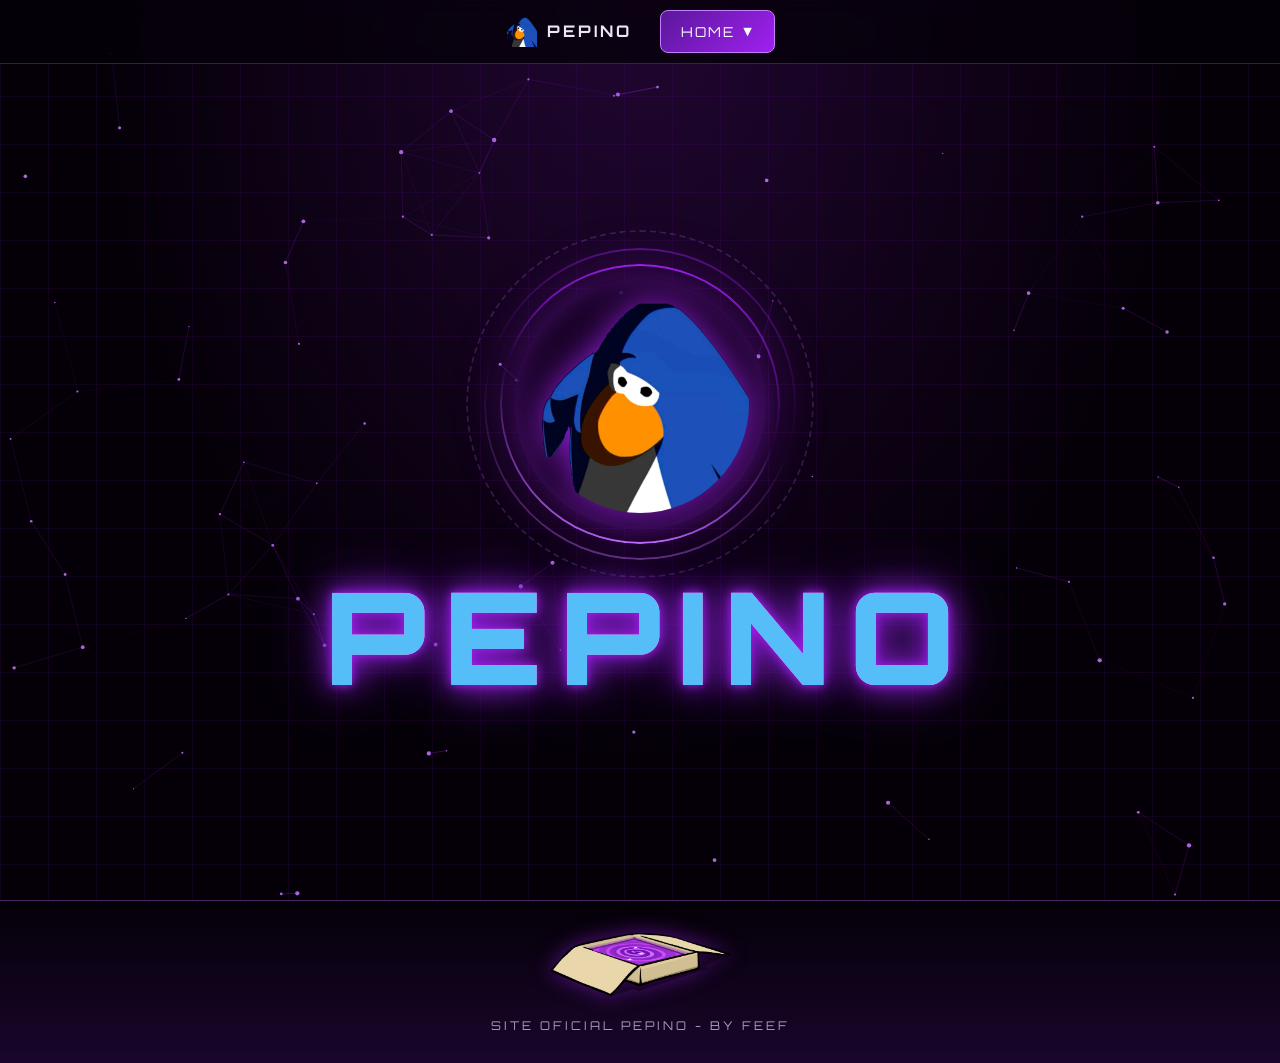
==== index.html @ 84c091a3 "0.0.1 Primeira versão do site pepino v2" ====
<!doctype html>
<html lang="pt-BR">
<head>
  <meta charset="utf-8">
  <meta name="viewport" content="width=device-width, initial-scale=1">
  <title>Pepino</title>
  <link rel="icon" href="images/favicon.png">
  <link rel="preconnect" href="https://fonts.googleapis.com">
  <link rel="preconnect" href="https://fonts.gstatic.com" crossorigin>
  <link href="https://fonts.googleapis.com/css2?family=Orbitron:wght@500;700;900&family=Inter:wght@400;500;600&display=swap" rel="stylesheet">
  <link rel="stylesheet" href="style.css">
  <style>
    /* ===== estilos só da página inicial ===== */
    .hero {
      min-height: calc(100vh - var(--nav-h));
      min-height: calc(100svh - var(--nav-h));
      display: flex;
      flex-direction: column;
      align-items: center;
      justify-content: center;
      gap: 28px;
      padding: 40px 16px;
      text-align: center;
      perspective: 900px;
    }

    /* logo dentro de um anel neon girando */
    .logo-box {
      position: relative;
      width: clamp(180px, 42vw, 280px);
      aspect-ratio: 1;
      display: grid;
      place-items: center;
      transform-style: preserve-3d;
      transition: transform 0.15s ease-out;
      cursor: pointer;
      animation: surgir 1.2s cubic-bezier(.2, .9, .3, 1.3) both;
    }
    .anel {
      position: absolute;
      inset: 0;
      border-radius: 50%;
      border: 2px solid transparent;
      background:
        conic-gradient(from 0deg, var(--roxo), transparent 30%, var(--roxo-claro) 50%, transparent 80%, var(--roxo)) border-box;
      -webkit-mask: linear-gradient(#000 0 0) padding-box, linear-gradient(#000 0 0);
      -webkit-mask-composite: xor;
      mask-composite: exclude;
      animation: girar 6s linear infinite;
      filter: drop-shadow(0 0 10px var(--roxo));
    }
    .anel.dois { inset: -16px; opacity: 0.45; animation-duration: 10s; animation-direction: reverse; }
    .anel.tres { inset: -34px; opacity: 0.2; border-style: dashed; background: none; border-color: var(--roxo-claro); animation-duration: 20s; filter: none; }
    .logo-box .nucleo {
      position: absolute;
      inset: 14px;
      border-radius: 50%;
      background: radial-gradient(circle, rgba(160, 32, 240, 0.35), rgba(5, 0, 8, 0.9) 70%);
      box-shadow: inset 0 0 40px rgba(160, 32, 240, 0.5), 0 0 60px rgba(160, 32, 240, 0.35);
    }
    .logo-box img {
      position: relative;
      width: 78%;
      aspect-ratio: 1;
      object-fit: cover;
      object-position: center 20%;
      border-radius: 50%;
      transform: translateZ(40px);
      filter: drop-shadow(0 0 16px rgba(160, 32, 240, 0.8));
      transition: transform 0.3s;
    }
    .logo-box.pulo img { animation: pulo 0.5s; }

    /* nome PEPINO com efeito glitch */
    .nome {
      position: relative;
      font-family: var(--fonte-titulo);
      font-weight: 900;
      font-size: clamp(3rem, 15vw, 8rem);
      letter-spacing: clamp(6px, 2vw, 18px);
      line-height: 1;
      color: #fff;
      text-shadow: 0 0 10px var(--roxo), 0 0 30px var(--roxo), 0 0 60px var(--roxo-escuro);
      animation: surgir 1.2s 0.2s cubic-bezier(.2, .9, .3, 1.3) both;
      user-select: none;
      margin-right: calc(-1 * clamp(6px, 2vw, 18px)); /* centraliza compensando o espaçamento */
    }
    .nome::before, .nome::after {
      content: attr(data-texto);
      position: absolute;
      inset: 0;
      opacity: 0.8;
      text-shadow: none;
    }
    .nome::before { color: #ff2bd6; animation: glitch 3s infinite steps(1); }
    .nome::after  { color: #2bd9ff; animation: glitch 3s 0.15s infinite steps(1) reverse; }

    @keyframes girar { to { transform: rotate(360deg); } }
    @keyframes surgir { from { opacity: 0; transform: scale(0.6); filter: blur(10px); } }
    @keyframes pulo {
      30% { transform: translateZ(40px) scale(1.15) rotate(-8deg); }
      60% { transform: translateZ(40px) scale(0.95) rotate(6deg); }
    }
    @keyframes glitch {
      0%, 86%, 100% { clip-path: inset(0 0 100% 0); transform: none; }
      88% { clip-path: inset(10% 0 60% 0); transform: translate(-6px, 2px); }
      91% { clip-path: inset(55% 0 20% 0); transform: translate(6px, -2px); }
      94% { clip-path: inset(30% 0 40% 0); transform: translate(-3px, 1px); }
      97% { clip-path: inset(70% 0 5% 0);  transform: translate(4px, 0); }
    }
  </style>
</head>
<body>
  <main>
    <section class="hero">
      <div class="logo-box" id="logo" title="Clique em mim">
        <span class="anel tres"></span>
        <span class="anel dois"></span>
        <span class="anel"></span>
        <span class="nucleo"></span>
        <img src="images/favicon.png" alt="Logo do Pepino">
      </div>
      <h1 class="nome" data-texto="PEPINO">PEPINO</h1>
    </section>
  </main>

  <script src="script.js"></script>
  <script>
    // logo inclina seguindo o mouse (efeito 3D)
    const logo = document.getElementById("logo");
    addEventListener("pointermove", (e) => {
      const x = (e.clientX / innerWidth - 0.5) * 30;
      const y = (e.clientY / innerHeight - 0.5) * -30;
      logo.style.transform = `rotateY(${x}deg) rotateX(${y}deg)`;
    });
    // clicar no pinguim faz ele pular
    logo.addEventListener("click", () => {
      logo.classList.remove("pulo");
      void logo.offsetWidth;
      logo.classList.add("pulo");
    });
  </script>
</body>
</html>
---- style.css ----
/* =========================================================
   PEPINO v2 — estilo compartilhado por todas as páginas
   Cores principais ficam aqui em cima: mude e o site todo muda.
   ========================================================= */
:root {
  --bg: #050008;
  --bg-2: #0d0416;
  --roxo: #a020f0;
  --roxo-claro: #c77dff;
  --roxo-escuro: #5a189a;
  --texto: #ece6f5;
  --texto-fraco: #a99bbd;
  --borda: rgba(199, 125, 255, 0.25);
  --brilho: 0 0 12px rgba(160, 32, 240, 0.7), 0 0 32px rgba(160, 32, 240, 0.35);
  --fonte-titulo: "Orbitron", system-ui, sans-serif;
  --fonte-texto: "Inter", system-ui, sans-serif;
  --nav-h: 64px;
}

* { box-sizing: border-box; margin: 0; padding: 0; }

html { scroll-behavior: smooth; }

body {
  background: var(--bg);
  color: var(--texto);
  font-family: var(--fonte-texto);
  line-height: 1.6;
  min-height: 100vh;
  display: flex;
  flex-direction: column;
  overflow-x: hidden;
}

a { color: var(--roxo-claro); }
img { max-width: 100%; display: block; }

/* fundo animado (partículas) */
#fundo {
  position: fixed;
  inset: 0;
  z-index: -2;
  pointer-events: none;
}
/* grade futurista no chão */
body::before {
  content: "";
  position: fixed;
  inset: 0;
  z-index: -3;
  background:
    radial-gradient(ellipse at 50% 0%, rgba(160, 32, 240, 0.18), transparent 60%),
    linear-gradient(rgba(160, 32, 240, 0.07) 1px, transparent 1px) 0 0 / 48px 48px,
    linear-gradient(90deg, rgba(160, 32, 240, 0.07) 1px, transparent 1px) 0 0 / 48px 48px,
    var(--bg);
}

/* ================= BARRA DE NAVEGAÇÃO ================= */
.nav {
  position: sticky;
  top: 0;
  z-index: 50;
  height: var(--nav-h);
  display: flex;
  align-items: center;
  justify-content: center;
  gap: 28px;
  padding: 0 24px;
  background: rgba(5, 0, 8, 0.75);
  backdrop-filter: blur(10px);
  -webkit-backdrop-filter: blur(10px);
  border-bottom: 1px solid var(--borda);
}

.nav-marca {
  display: flex;
  align-items: center;
  gap: 10px;
  font-family: var(--fonte-titulo);
  font-weight: 700;
  letter-spacing: 3px;
  color: var(--texto);
  text-decoration: none;
}
.nav-marca img { width: 32px; height: 32px; object-fit: contain; }

.nav-botoes { display: flex; gap: 10px; align-items: center; }

.botao {
  display: inline-flex;
  align-items: center;
  gap: 8px;
  padding: 10px 20px;
  border: 1px solid var(--roxo-claro);
  border-radius: 8px;
  background: linear-gradient(135deg, var(--roxo-escuro), var(--roxo));
  color: #fff;
  font-family: var(--fonte-titulo);
  font-size: 0.85rem;
  letter-spacing: 2px;
  text-transform: uppercase;
  text-decoration: none;
  cursor: pointer;
  transition: box-shadow 0.25s, transform 0.25s;
}
.botao:hover, .botao:focus-visible {
  box-shadow: var(--brilho);
  transform: translateY(-2px);
  outline: none;
}
.botao .seta { transition: transform 0.3s; font-size: 0.7rem; }

/* gaveta (menu que abre) */
.gaveta-wrap { position: relative; }

.gaveta {
  position: absolute;
  top: calc(100% + 10px);
  left: 50%;
  --x: -50%;
  min-width: 260px;
  padding: 12px;
  display: flex;
  flex-direction: column;
  gap: 6px;
  /* borda neon animada: fundo escuro por dentro, degradê que corre na borda */
  border: 2px solid transparent;
  border-radius: 16px;
  background:
    linear-gradient(160deg, rgba(30, 8, 50, 0.97), rgba(8, 2, 14, 0.98)) padding-box,
    linear-gradient(90deg, var(--roxo), #ff2bd6, var(--roxo-claro), #2bd9ff, var(--roxo)) border-box;
  background-size: 100% 100%, 300% 100%;
  animation: borda-neon 4s linear infinite;
  box-shadow:
    0 20px 50px rgba(0, 0, 0, 0.7),
    0 0 25px rgba(160, 32, 240, 0.55),
    0 0 60px rgba(255, 43, 214, 0.2);
  opacity: 0;
  visibility: hidden;
  transform: translate(var(--x), -10px) scaleY(0.95);
  transform-origin: top;
  transition: opacity 0.25s, transform 0.25s, visibility 0.25s;
}
/* ponte invisível pra gaveta não fechar no caminho do mouse */
.gaveta::before {
  content: "";
  position: absolute;
  top: -12px;
  left: 0;
  right: 0;
  height: 12px;
}

.gaveta-wrap.aberta .gaveta {
  opacity: 1;
  visibility: visible;
  transform: translate(var(--x), 0);
}
.gaveta-wrap.aberta .seta { transform: rotate(180deg); }

@media (hover: hover) {
  .gaveta-wrap:hover .gaveta { opacity: 1; visibility: visible; transform: translate(var(--x), 0); }
  .gaveta-wrap:hover .seta { transform: rotate(180deg); }
}

@keyframes borda-neon { to { background-position: 0 0, 300% 0; } }

.gaveta a {
  position: relative;
  overflow: hidden;
  display: flex;
  align-items: center;
  gap: 14px;
  padding: 11px 14px;
  border-radius: 10px;
  color: var(--texto);
  text-decoration: none;
  font-family: var(--fonte-titulo);
  font-size: 0.85rem;
  font-weight: 700;
  letter-spacing: 2px;
  text-transform: uppercase;
  border: 1px solid rgba(199, 125, 255, 0.15);
  background: rgba(160, 32, 240, 0.08);
  transition: background 0.25s, border-color 0.25s, padding-left 0.25s, box-shadow 0.25s, color 0.25s;
}
/* setinha que aparece no hover */
.gaveta a::after {
  content: "›";
  margin-left: auto;
  font-size: 1.3rem;
  line-height: 1;
  opacity: 0;
  transform: translateX(-8px);
  transition: opacity 0.25s, transform 0.25s;
}
/* brilho que passa por cima do item */
.gaveta a::before {
  content: "";
  position: absolute;
  top: 0;
  left: -60%;
  width: 40%;
  height: 100%;
  background: linear-gradient(90deg, transparent, rgba(255, 255, 255, 0.35), transparent);
  transform: skewX(-20deg);
  transition: left 0.5s;
}
.gaveta a:hover, .gaveta a:focus-visible {
  color: #fff;
  background: linear-gradient(90deg, var(--roxo-escuro), var(--roxo));
  border-color: var(--roxo-claro);
  padding-left: 20px;
  box-shadow: 0 0 18px rgba(160, 32, 240, 0.7);
  outline: none;
}
.gaveta a:hover::before, .gaveta a:focus-visible::before { left: 130%; }
.gaveta a:hover::after, .gaveta a:focus-visible::after { opacity: 1; transform: none; }

.gaveta a .ico {
  width: 34px;
  height: 34px;
  flex-shrink: 0;
  display: grid;
  place-items: center;
  border-radius: 8px;
  background: rgba(160, 32, 240, 0.3);
  border: 1px solid rgba(199, 125, 255, 0.4);
  font-size: 1.05rem;
  box-shadow: 0 0 10px rgba(160, 32, 240, 0.4);
  transition: transform 0.3s, background 0.3s;
}
.gaveta a:hover .ico, .gaveta a:focus-visible .ico {
  transform: scale(1.15) rotate(-8deg);
  background: rgba(0, 0, 0, 0.3);
}
.gaveta hr { border: 0; height: 1px; background: linear-gradient(90deg, transparent, var(--roxo-claro), transparent); margin: 4px 0; }

/* itens entram um de cada vez quando a gaveta abre */
.gaveta > * { opacity: 0; transform: translateX(-14px); }
.gaveta-wrap.aberta .gaveta > * { animation: item-entra 0.35s calc(var(--i, 0) * 60ms) forwards; }
@media (hover: hover) {
  .gaveta-wrap:hover .gaveta > * { animation: item-entra 0.35s calc(var(--i, 0) * 60ms) forwards; }
}
@keyframes item-entra { to { opacity: 1; transform: none; } }

/* ================= CONTEÚDO ================= */
main { flex: 1; width: 100%; }

.container {
  width: 100%;
  max-width: 960px;
  margin: 0 auto;
  padding: 48px 20px;
}

.titulo {
  font-family: var(--fonte-titulo);
  font-size: clamp(1.8rem, 5vw, 2.8rem);
  letter-spacing: 3px;
  text-transform: uppercase;
  text-align: center;
  margin-bottom: 32px;
  background: linear-gradient(90deg, #fff, var(--roxo-claro));
  -webkit-background-clip: text;
  background-clip: text;
  color: transparent;
  filter: drop-shadow(0 0 14px rgba(160, 32, 240, 0.55));
}

.cartao {
  background: rgba(13, 4, 22, 0.75);
  border: 1px solid var(--borda);
  border-radius: 14px;
  padding: 24px;
  margin-bottom: 20px;
  backdrop-filter: blur(4px);
  transition: border-color 0.3s, box-shadow 0.3s, transform 0.3s;
}
.cartao:hover { border-color: var(--roxo-claro); box-shadow: 0 0 24px rgba(160, 32, 240, 0.25); }

.cartao h2 {
  font-family: var(--fonte-titulo);
  font-size: 1.05rem;
  letter-spacing: 2px;
  color: var(--roxo-claro);
  margin-bottom: 10px;
}
.cartao p + p { margin-top: 12px; }

.centro { text-align: center; }
.botoes-linha { display: flex; flex-wrap: wrap; gap: 12px; justify-content: center; margin: 24px 0; }

/* grade de cartões com imagem (projetos, rpg, membros) */
.grade {
  display: grid;
  grid-template-columns: repeat(auto-fill, minmax(220px, 1fr));
  gap: 20px;
}
.item {
  display: flex;
  flex-direction: column;
  background: rgba(13, 4, 22, 0.8);
  border: 1px solid var(--borda);
  border-radius: 14px;
  overflow: hidden;
  color: var(--texto);
  text-decoration: none;
  transition: transform 0.3s, border-color 0.3s, box-shadow 0.3s;
}
a.item:hover, a.item:focus-visible {
  transform: translateY(-6px);
  border-color: var(--roxo-claro);
  box-shadow: 0 10px 30px rgba(160, 32, 240, 0.35);
  outline: none;
}
.item img { width: 100%; aspect-ratio: 16 / 10; object-fit: cover; background: #000; }
.item .info { padding: 14px 16px; }
.item h3 { font-family: var(--fonte-titulo); font-size: 0.95rem; letter-spacing: 1px; }
.item small { color: var(--texto-fraco); display: block; margin-top: 4px; }
.tag {
  display: inline-block;
  margin-top: 8px;
  font-size: 0.7rem;
  letter-spacing: 1px;
  text-transform: uppercase;
  padding: 2px 8px;
  border-radius: 99px;
  border: 1px solid var(--roxo-claro);
  color: var(--roxo-claro);
}

/* ================= RODAPÉ ================= */
.rodape {
  text-align: center;
  padding: 32px 20px 28px;
  border-top: 1px solid var(--borda);
  background: linear-gradient(to top, rgba(90, 24, 154, 0.25), transparent);
}
.portal {
  display: inline-block;
  width: 180px;
  transition: transform 0.4s, filter 0.4s;
  filter: drop-shadow(0 0 10px rgba(160, 32, 240, 0.5));
}
.portal:hover, .portal:focus-visible {
  transform: scale(1.1) rotate(-3deg);
  filter: drop-shadow(0 0 28px rgba(199, 125, 255, 0.95));
  outline: none;
}
.portal img { animation: flutuar 3s ease-in-out infinite; }
.rodape p {
  margin-top: 12px;
  font-family: var(--fonte-titulo);
  font-size: 0.75rem;
  letter-spacing: 3px;
  color: var(--texto-fraco);
  text-transform: uppercase;
}

@keyframes flutuar {
  0%, 100% { transform: translateY(0); }
  50% { transform: translateY(-8px); }
}

/* animação de entrada dos elementos */
.aparecer { opacity: 0; transform: translateY(24px); transition: opacity 0.7s, transform 0.7s; }
.aparecer.visivel { opacity: 1; transform: none; }

/* ================= CELULAR ================= */
@media (max-width: 600px) {
  .nav { padding: 0 16px; gap: 18px; }
  .gaveta { position: fixed; top: var(--nav-h); left: 12px; right: 12px; min-width: 0; --x: 0; }
  .gaveta::before { display: none; }
  .container { padding: 32px 16px; }
  .cartao { padding: 18px; }
  .portal { width: 140px; }
}

@media (prefers-reduced-motion: reduce) {
  *, *::before, *::after { animation: none !important; transition: none !important; }
  .aparecer { opacity: 1; transform: none; }
  .gaveta > * { opacity: 1; transform: none; }
}
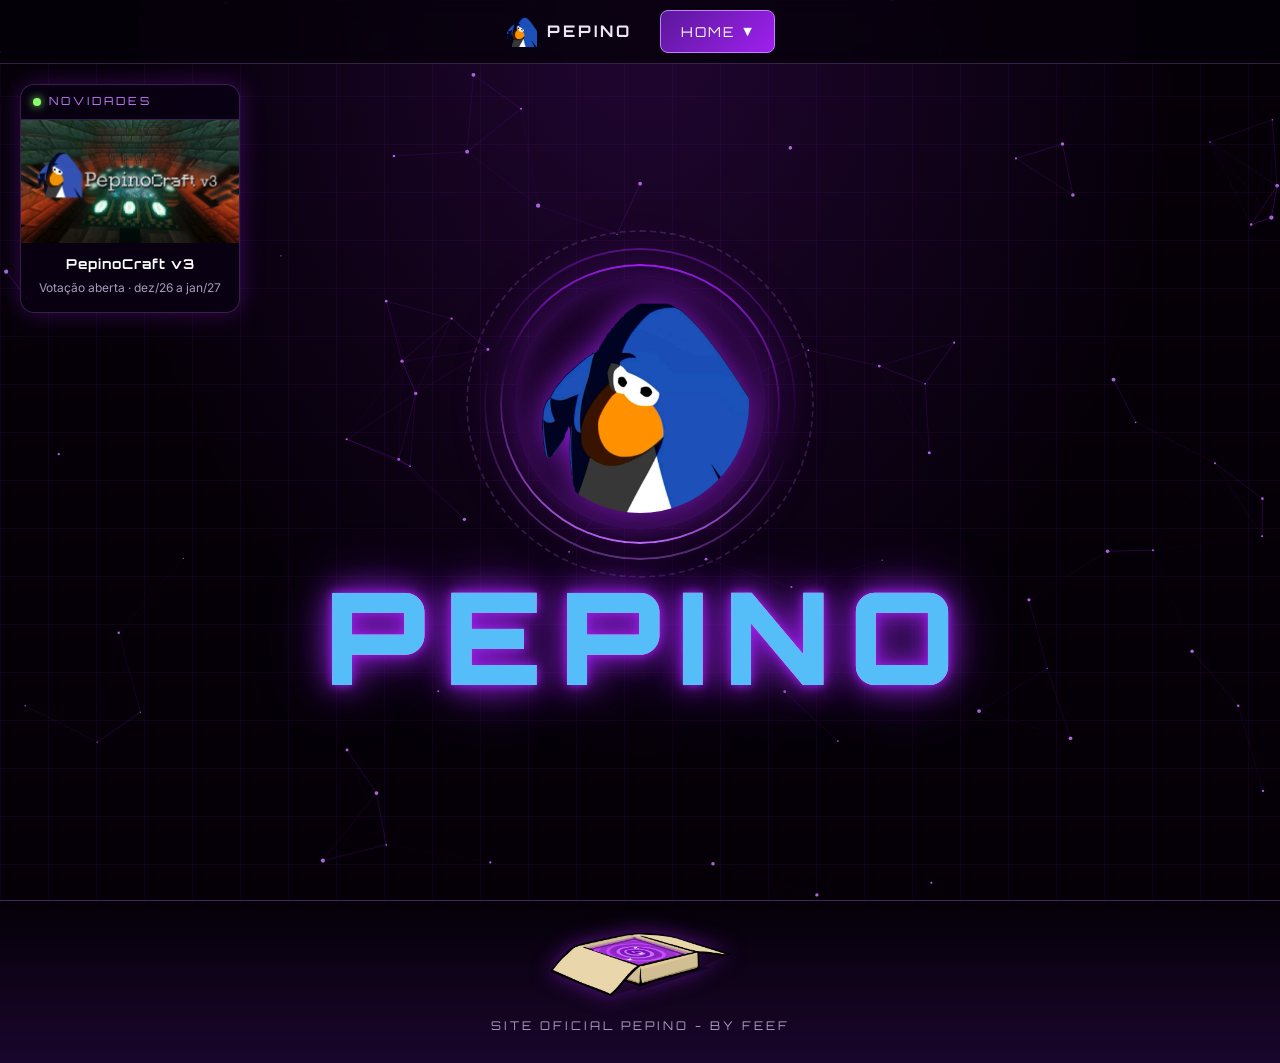
==== commit 4af57b4d: "0.0.5 Aba de Novidades na pagina principal e na pagina de membros há cards expansivos em cada membro" ====
--- a/index.html
+++ b/index.html
@@ -95,6 +95,51 @@
     .nome::before { color: #ff2bd6; animation: glitch 3s infinite steps(1); }
     .nome::after  { color: #2bd9ff; animation: glitch 3s 0.15s infinite steps(1) reverse; }
 
+    /* aba de novidades no canto superior esquerdo */
+    .novidades {
+      position: absolute;
+      top: calc(var(--nav-h) + 20px);
+      left: 20px;
+      z-index: 5;
+      width: 220px;
+      display: block;
+      text-decoration: none;
+      color: #fff;
+      background: rgba(10, 0, 20, 0.75);
+      border: 1px solid var(--borda);
+      border-radius: 14px;
+      overflow: hidden;
+      backdrop-filter: blur(8px);
+      box-shadow: 0 0 24px rgba(160, 32, 240, 0.3);
+      transition: transform 0.3s, border-color 0.3s, box-shadow 0.3s;
+      animation: entrar-lado 0.8s 0.6s cubic-bezier(.2, .9, .3, 1.2) both;
+    }
+    .novidades:hover { transform: translateY(-4px); border-color: var(--roxo-claro); box-shadow: 0 0 36px rgba(160, 32, 240, 0.6); }
+    .novidades .rotulo {
+      display: flex; align-items: center; gap: 8px;
+      padding: 8px 12px;
+      font-family: var(--fonte-titulo); font-size: 0.7rem; letter-spacing: 3px; text-transform: uppercase;
+      color: var(--roxo-claro);
+      border-bottom: 1px solid var(--borda);
+    }
+    .novidades .rotulo::before {
+      content: ""; width: 8px; height: 8px; border-radius: 50%;
+      background: #8dff6a; box-shadow: 0 0 8px #8dff6a;
+      animation: piscar 1.4s infinite;
+    }
+    .novidades img { display: block; width: 100%; aspect-ratio: 16 / 9; object-fit: cover; }
+    .novidades .txt { display: block; padding: 10px 12px 12px; text-align: center; }
+    .novidades strong { display: block; font-family: var(--fonte-titulo); font-size: 0.85rem; letter-spacing: 1px; }
+    .novidades small { color: var(--texto-fraco); font-size: 0.75rem; }
+    @keyframes entrar-lado { from { opacity: 0; transform: translateX(-30px); } }
+    @keyframes piscar { 50% { opacity: 0.3; } }
+    @media (max-width: 600px) {
+      .novidades { top: calc(var(--nav-h) + 12px); left: 12px; width: 140px; }
+      .novidades .txt { padding: 8px 10px 10px; }
+      .novidades small { display: none; }
+      .novidades strong { font-size: 0.75rem; }
+    }
+
     @keyframes girar { to { transform: rotate(360deg); } }
     @keyframes surgir { from { opacity: 0; transform: scale(0.6); filter: blur(10px); } }
     @keyframes pulo {
@@ -112,6 +157,12 @@
 </head>
 <body>
   <main>
+    <!-- Novidades: troque o link, a imagem e os textos quando tiver um projeto novo -->
+    <a class="novidades" href="pcv3.html">
+      <span class="rotulo">Novidades</span>
+      <img src="images/pepinocraftv3.png" alt="">
+      <span class="txt"><strong>PepinoCraft v3</strong><small>Votação aberta · dez/26 a jan/27</small></span>
+    </a>
     <section class="hero">
       <div class="logo-box" id="logo" title="Clique em mim">
         <span class="anel tres"></span>
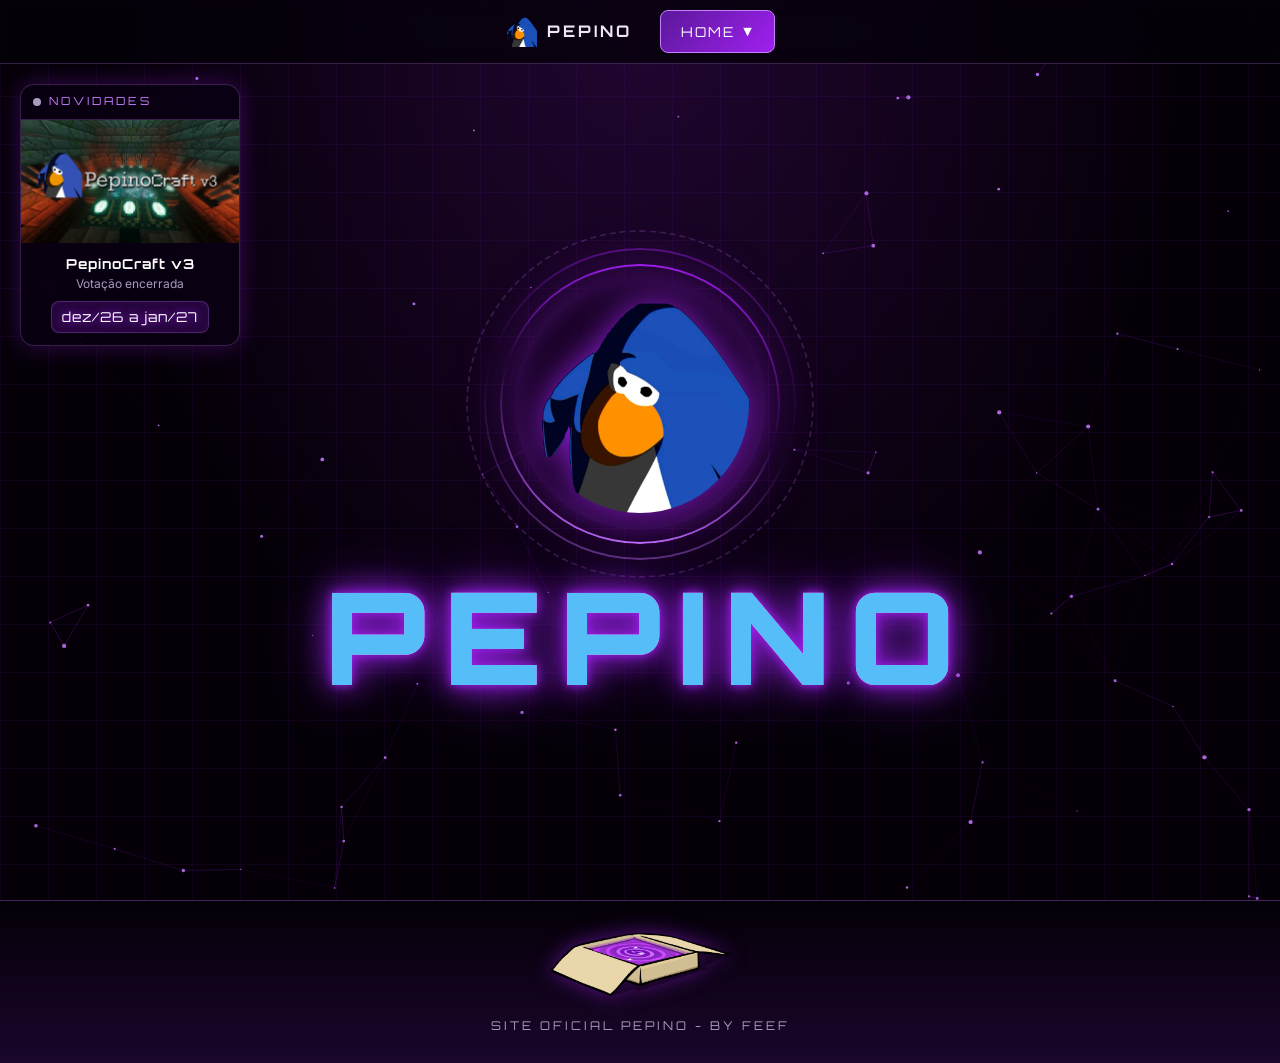
==== commit 79259baa: "0.0.8 Atualizações em um dos projetos." ====
--- a/index.html
+++ b/index.html
@@ -130,13 +130,21 @@
     .novidades img { display: block; width: 100%; aspect-ratio: 16 / 9; object-fit: cover; }
     .novidades .txt { display: block; padding: 10px 12px 12px; text-align: center; }
     .novidades strong { display: block; font-family: var(--fonte-titulo); font-size: 0.85rem; letter-spacing: 1px; }
-    .novidades small { color: var(--texto-fraco); font-size: 0.75rem; }
+    .novidades small { display: block; color: var(--texto-fraco); font-size: 0.75rem; }
+    .novidades .mini-timer {
+      display: inline-block; margin-top: 8px; padding: 4px 10px; border-radius: 8px;
+      font-family: var(--fonte-titulo); font-size: 0.85rem; letter-spacing: 1px;
+      font-variant-numeric: tabular-nums; color: #fff;
+      background: rgba(160, 32, 240, 0.2); border: 1px solid var(--borda);
+      text-shadow: 0 0 8px var(--roxo);
+    }
+    .novidades.encerrada .rotulo::before { background: var(--texto-fraco); box-shadow: none; animation: none; }
     @keyframes entrar-lado { from { opacity: 0; transform: translateX(-30px); } }
     @keyframes piscar { 50% { opacity: 0.3; } }
     @media (max-width: 600px) {
       .novidades { top: calc(var(--nav-h) + 12px); left: 12px; width: 140px; }
       .novidades .txt { padding: 8px 10px 10px; }
-      .novidades small { display: none; }
+      .novidades .mini-timer { font-size: 0.7rem; padding: 3px 6px; }
       .novidades strong { font-size: 0.75rem; }
     }
 
@@ -161,7 +169,7 @@
     <a class="novidades" href="pcv3.html">
       <span class="rotulo">Novidades</span>
       <img src="images/pepinocraftv3.png" alt="">
-      <span class="txt"><strong>PepinoCraft v3</strong><small>Votação aberta · dez/26 a jan/27</small></span>
+      <span class="txt"><strong>PepinoCraft v3</strong><small id="nov-status">Votação aberta</small><span class="mini-timer" id="nov-timer">--d --:--:--</span></span>
     </a>
     <section class="hero">
       <div class="logo-box" id="logo" title="Clique em mim">
@@ -184,6 +192,25 @@
       const y = (e.clientY / innerHeight - 0.5) * -30;
       logo.style.transform = `rotateY(${x}deg) rotateX(${y}deg)`;
     });
+    // contador da aba Novidades (mesma data da página do PepinoCraft v3)
+    const FIM_VOTACAO = new Date("2026-11-28T12:00:00-03:00");
+    const novTimer = document.getElementById("nov-timer");
+    function atualizarNovidades() {
+      const falta = Math.floor((FIM_VOTACAO - Date.now()) / 1000);
+      if (falta <= 0) {
+        clearInterval(timerNov);
+        document.getElementById("nov-status").textContent = "Votação encerrada";
+        novTimer.textContent = "dez/26 a jan/27";
+        document.querySelector(".novidades").classList.add("encerrada");
+        return;
+      }
+      const d = Math.floor(falta / 86400), h = Math.floor((falta % 86400) / 3600),
+            m = Math.floor((falta % 3600) / 60), s = falta % 60, z = (n) => String(n).padStart(2, "0");
+      novTimer.textContent = `${d}d ${z(h)}:${z(m)}:${z(s)}`;
+    }
+    const timerNov = setInterval(atualizarNovidades, 1000);
+    atualizarNovidades();
+
     // clicar no pinguim faz ele pular
     logo.addEventListener("click", () => {
       logo.classList.remove("pulo");
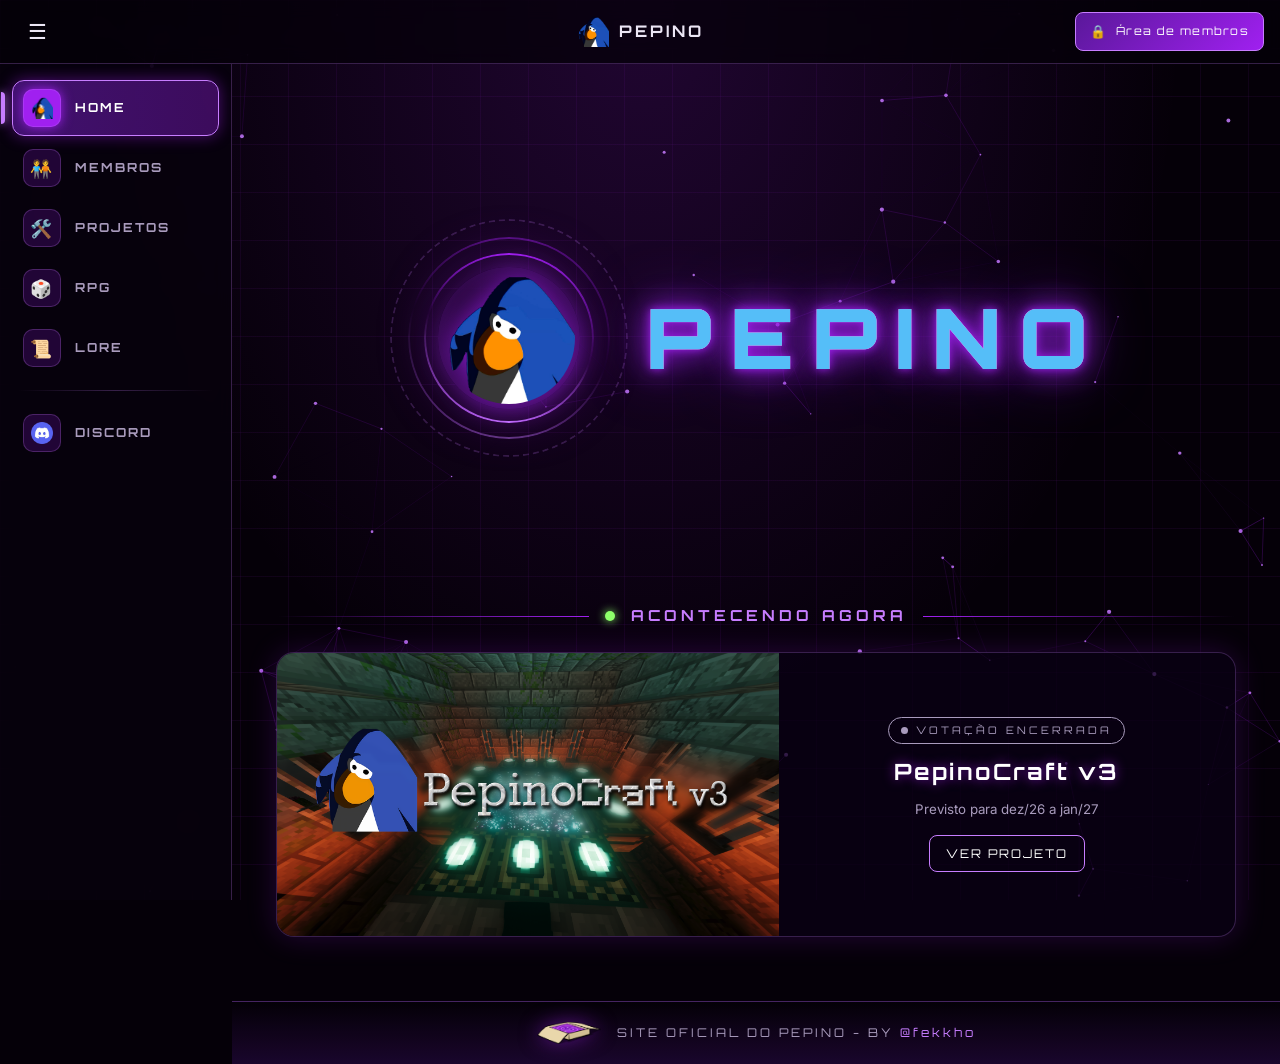
==== commit 33cbeaeb: "0.0.9 Adição de área de membros, reformulação de pagina inicial e remoção de bandeja de paginas e ad" ====
--- a/index.html
+++ b/index.html
@@ -12,14 +12,13 @@
   <style>
     /* ===== estilos só da página inicial ===== */
     .hero {
-      min-height: calc(100vh - var(--nav-h));
-      min-height: calc(100svh - var(--nav-h));
+      min-height: 60vh;
       display: flex;
       flex-direction: column;
       align-items: center;
       justify-content: center;
       gap: 28px;
-      padding: 40px 16px;
+      padding: 48px 16px 40px;
       text-align: center;
       perspective: 900px;
     }
@@ -95,57 +94,71 @@
     .nome::before { color: #ff2bd6; animation: glitch 3s infinite steps(1); }
     .nome::after  { color: #2bd9ff; animation: glitch 3s 0.15s infinite steps(1) reverse; }
 
-    /* aba de novidades no canto superior esquerdo */
-    .novidades {
-      position: absolute;
-      top: calc(var(--nav-h) + 20px);
-      left: 20px;
-      z-index: 5;
-      width: 220px;
-      display: block;
-      text-decoration: none;
-      color: #fff;
+    /* tela larga: pinguim do lado do nome */
+    @media (min-width: 1250px) {
+      .hero { flex-direction: row; gap: clamp(40px, 4vw, 80px); }
+      .logo-box { width: clamp(170px, 13vw, 240px); }
+      .nome { font-size: clamp(4rem, 6.5vw, 8rem); }
+    }
+
+    /* ===== divisória "Acontecendo agora" ===== */
+    .agora { max-width: 1000px; margin: 0 auto; padding: 0 20px 64px; }
+    .divisoria {
+      display: flex; align-items: center; gap: 16px;
+      margin-bottom: 24px;
+      font-family: var(--fonte-titulo); font-size: 0.95rem; letter-spacing: 4px;
+      text-transform: uppercase; color: var(--roxo-claro); white-space: nowrap;
+    }
+    .divisoria::before, .divisoria::after { content: ""; flex: 1; height: 1px; }
+    .divisoria::before { background: linear-gradient(90deg, transparent, var(--roxo)); }
+    .divisoria::after { background: linear-gradient(90deg, var(--roxo), transparent); }
+    .divisoria .ao-vivo {
+      width: 10px; height: 10px; border-radius: 50%;
+      background: #8dff6a; box-shadow: 0 0 10px #8dff6a; animation: piscar 1.4s infinite;
+    }
+    @keyframes piscar { 50% { opacity: 0.3; } }
+
+    .eventos { display: grid; gap: 20px; }
+    .evento {
+      display: grid; grid-template-columns: 1.1fr 1fr;
       background: rgba(10, 0, 20, 0.75);
-      border: 1px solid var(--borda);
-      border-radius: 14px;
-      overflow: hidden;
-      backdrop-filter: blur(8px);
-      box-shadow: 0 0 24px rgba(160, 32, 240, 0.3);
-      transition: transform 0.3s, border-color 0.3s, box-shadow 0.3s;
-      animation: entrar-lado 0.8s 0.6s cubic-bezier(.2, .9, .3, 1.2) both;
-    }
-    .novidades:hover { transform: translateY(-4px); border-color: var(--roxo-claro); box-shadow: 0 0 36px rgba(160, 32, 240, 0.6); }
-    .novidades .rotulo {
-      display: flex; align-items: center; gap: 8px;
-      padding: 8px 12px;
-      font-family: var(--fonte-titulo); font-size: 0.7rem; letter-spacing: 3px; text-transform: uppercase;
-      color: var(--roxo-claro);
-      border-bottom: 1px solid var(--borda);
-    }
-    .novidades .rotulo::before {
-      content: ""; width: 8px; height: 8px; border-radius: 50%;
-      background: #8dff6a; box-shadow: 0 0 8px #8dff6a;
-      animation: piscar 1.4s infinite;
-    }
-    .novidades img { display: block; width: 100%; aspect-ratio: 16 / 9; object-fit: cover; }
-    .novidades .txt { display: block; padding: 10px 12px 12px; text-align: center; }
-    .novidades strong { display: block; font-family: var(--fonte-titulo); font-size: 0.85rem; letter-spacing: 1px; }
-    .novidades small { display: block; color: var(--texto-fraco); font-size: 0.75rem; }
-    .novidades .mini-timer {
-      display: inline-block; margin-top: 8px; padding: 4px 10px; border-radius: 8px;
-      font-family: var(--fonte-titulo); font-size: 0.85rem; letter-spacing: 1px;
-      font-variant-numeric: tabular-nums; color: #fff;
-      background: rgba(160, 32, 240, 0.2); border: 1px solid var(--borda);
-      text-shadow: 0 0 8px var(--roxo);
-    }
-    .novidades.encerrada .rotulo::before { background: var(--texto-fraco); box-shadow: none; animation: none; }
-    @keyframes entrar-lado { from { opacity: 0; transform: translateX(-30px); } }
-    @keyframes piscar { 50% { opacity: 0.3; } }
-    @media (max-width: 600px) {
-      .novidades { top: calc(var(--nav-h) + 12px); left: 12px; width: 140px; }
-      .novidades .txt { padding: 8px 10px 10px; }
-      .novidades .mini-timer { font-size: 0.7rem; padding: 3px 6px; }
-      .novidades strong { font-size: 0.75rem; }
+      border: 1px solid var(--borda); border-radius: 18px; overflow: hidden;
+      box-shadow: 0 0 30px rgba(160, 32, 240, 0.2);
+      transition: border-color 0.3s, box-shadow 0.3s, transform 0.3s;
+    }
+    .evento:hover { border-color: var(--roxo-claro); box-shadow: 0 0 40px rgba(160, 32, 240, 0.45); transform: translateY(-4px); }
+    .evento .capa { display: block; overflow: hidden; }
+    .evento .capa img { width: 100%; height: 100%; object-fit: cover; aspect-ratio: 16 / 9; transition: transform 0.5s; }
+    .evento:hover .capa img { transform: scale(1.05); }
+    .evento .info { padding: 24px; display: flex; flex-direction: column; justify-content: center; gap: 10px; text-align: center; align-items: center; }
+    .evento .selo {
+      display: inline-flex; align-items: center; gap: 8px;
+      padding: 4px 12px; border-radius: 999px; border: 1px solid #8dff6a; color: #8dff6a;
+      font-family: var(--fonte-titulo); font-size: 0.65rem; letter-spacing: 3px; text-transform: uppercase;
+    }
+    .evento .selo::before { content: ""; width: 7px; height: 7px; border-radius: 50%; background: #8dff6a; box-shadow: 0 0 8px #8dff6a; animation: piscar 1.4s infinite; }
+    .evento.encerrado .selo { border-color: var(--texto-fraco); color: var(--texto-fraco); }
+    .evento.encerrado .selo::before { background: var(--texto-fraco); box-shadow: none; animation: none; }
+    .evento h3 { font-family: var(--fonte-titulo); font-size: 1.4rem; letter-spacing: 2px; color: #fff; text-shadow: 0 0 12px rgba(160, 32, 240, 0.7); }
+    .evento h3 a { color: inherit; text-decoration: none; }
+    .evento small { color: var(--texto-fraco); }
+    .mini-contador { display: flex; gap: 8px; margin: 4px 0; }
+    .mini-contador div {
+      min-width: 58px; padding: 8px 6px 6px; border-radius: 10px;
+      background: rgba(160, 32, 240, 0.15); border: 1px solid var(--borda);
+    }
+    .mini-contador b {
+      display: block; font-family: var(--fonte-titulo); font-size: 1.4rem; line-height: 1; color: #fff;
+      text-shadow: 0 0 10px var(--roxo); font-variant-numeric: tabular-nums;
+    }
+    .mini-contador span { font-size: 0.6rem; letter-spacing: 2px; text-transform: uppercase; color: var(--texto-fraco); }
+    .evento .acoes { display: flex; gap: 10px; flex-wrap: wrap; justify-content: center; margin-top: 4px; }
+    .evento .acoes .botao { padding: 8px 16px; font-size: 0.75rem; }
+    .botao.vazado { background: transparent; }
+    @media (max-width: 700px) {
+      .evento { grid-template-columns: 1fr; }
+      .evento .info { padding: 18px; }
+      .mini-contador div { min-width: 52px; }
     }
 
     @keyframes girar { to { transform: rotate(360deg); } }
@@ -165,12 +178,6 @@
 </head>
 <body>
   <main>
-    <!-- Novidades: troque o link, a imagem e os textos quando tiver um projeto novo -->
-    <a class="novidades" href="pcv3.html">
-      <span class="rotulo">Novidades</span>
-      <img src="images/pepinocraftv3.png" alt="">
-      <span class="txt"><strong>PepinoCraft v3</strong><small id="nov-status">Votação aberta</small><span class="mini-timer" id="nov-timer">--d --:--:--</span></span>
-    </a>
     <section class="hero">
       <div class="logo-box" id="logo" title="Clique em mim">
         <span class="anel tres"></span>
@@ -181,6 +188,32 @@
       </div>
       <h1 class="nome" data-texto="PEPINO">PEPINO</h1>
     </section>
+
+    <!-- Acontecendo agora: pra adicionar outro evento, copie o bloco <article class="evento">...</article> -->
+    <section class="agora">
+      <h2 class="divisoria"><span class="ao-vivo"></span>Acontecendo agora</h2>
+      <div class="eventos">
+        <article class="evento" id="evento-pcv3">
+          <a class="capa" href="pcv3.html"><img src="images/pepinocraftv3.png" alt="PepinoCraft v3"></a>
+          <div class="info">
+            <span class="selo" id="pcv3-status">Votação aberta</span>
+            <h3><a href="pcv3.html">PepinoCraft v3</a></h3>
+            <small id="pcv3-sub">A votação acaba em</small>
+            <div class="mini-contador" id="pcv3-timer">
+              <div><b id="t-d">--</b><span>dias</span></div>
+              <div><b id="t-h">--</b><span>horas</span></div>
+              <div><b id="t-m">--</b><span>min</span></div>
+              <div><b id="t-s">--</b><span>seg</span></div>
+            </div>
+            <small>Previsto para dez/26 a jan/27</small>
+            <div class="acoes">
+              <a class="botao" id="pcv3-votar" href="https://forms.gle/6Ws1Kw6asQSCwRWd9" target="_blank" rel="noopener">🗳 Votar</a>
+              <a class="botao vazado" href="pcv3.html">Ver projeto</a>
+            </div>
+          </div>
+        </article>
+      </div>
+    </section>
   </main>
 
   <script src="script.js"></script>
@@ -192,24 +225,27 @@
       const y = (e.clientY / innerHeight - 0.5) * -30;
       logo.style.transform = `rotateY(${x}deg) rotateX(${y}deg)`;
     });
-    // contador da aba Novidades (mesma data da página do PepinoCraft v3)
+    // contador do PepinoCraft v3 em "Acontecendo agora" (mesma data da página do projeto)
     const FIM_VOTACAO = new Date("2026-11-28T12:00:00-03:00");
-    const novTimer = document.getElementById("nov-timer");
-    function atualizarNovidades() {
+    function atualizarEvento() {
       const falta = Math.floor((FIM_VOTACAO - Date.now()) / 1000);
       if (falta <= 0) {
-        clearInterval(timerNov);
-        document.getElementById("nov-status").textContent = "Votação encerrada";
-        novTimer.textContent = "dez/26 a jan/27";
-        document.querySelector(".novidades").classList.add("encerrada");
+        clearInterval(timerEvento);
+        document.getElementById("evento-pcv3").classList.add("encerrado");
+        document.getElementById("pcv3-status").textContent = "Votação encerrada";
+        document.getElementById("pcv3-sub").style.display = "none";
+        document.getElementById("pcv3-timer").style.display = "none";
+        document.getElementById("pcv3-votar").style.display = "none";
         return;
       }
-      const d = Math.floor(falta / 86400), h = Math.floor((falta % 86400) / 3600),
-            m = Math.floor((falta % 3600) / 60), s = falta % 60, z = (n) => String(n).padStart(2, "0");
-      novTimer.textContent = `${d}d ${z(h)}:${z(m)}:${z(s)}`;
-    }
-    const timerNov = setInterval(atualizarNovidades, 1000);
-    atualizarNovidades();
+      const z = (n) => String(n).padStart(2, "0");
+      document.getElementById("t-d").textContent = Math.floor(falta / 86400);
+      document.getElementById("t-h").textContent = z(Math.floor((falta % 86400) / 3600));
+      document.getElementById("t-m").textContent = z(Math.floor((falta % 3600) / 60));
+      document.getElementById("t-s").textContent = z(falta % 60);
+    }
+    const timerEvento = setInterval(atualizarEvento, 1000);
+    atualizarEvento();
 
     // clicar no pinguim faz ele pular
     logo.addEventListener("click", () => {
--- a/style.css
+++ b/style.css
@@ -61,11 +61,11 @@
   top: 0;
   z-index: 50;
   height: var(--nav-h);
-  display: flex;
+  display: grid;
+  grid-template-columns: 1fr auto 1fr; /* botão ☰ | logo no centro | vazio */
   align-items: center;
-  justify-content: center;
-  gap: 28px;
-  padding: 0 24px;
+  gap: 16px;
+  padding: 0 16px;
   background: rgba(5, 0, 8, 0.75);
   backdrop-filter: blur(10px);
   -webkit-backdrop-filter: blur(10px);
@@ -84,7 +84,22 @@
 }
 .nav-marca img { width: 32px; height: 32px; object-fit: contain; }
 
-.nav-botoes { display: flex; gap: 10px; align-items: center; }
+/* botão ☰ que abre/recolhe a barra lateral */
+.botao-lateral {
+  justify-self: start;
+  width: 42px; height: 42px;
+  display: grid; place-items: center;
+  border-radius: 50%;
+  border: 1px solid transparent;
+  background: transparent;
+  color: var(--texto);
+  font-size: 1.3rem;
+  cursor: pointer;
+  transition: background 0.25s, border-color 0.25s, box-shadow 0.25s;
+}
+.botao-lateral:hover, .botao-lateral:focus-visible {
+  background: rgba(160, 32, 240, 0.2); border-color: var(--borda); box-shadow: var(--brilho); outline: none;
+}
 
 .botao {
   display: inline-flex;
@@ -110,139 +125,138 @@
 }
 .botao .seta { transition: transform 0.3s; font-size: 0.7rem; }
 
-/* gaveta (menu que abre) */
-.gaveta-wrap { position: relative; }
-
-.gaveta {
-  position: absolute;
-  top: calc(100% + 10px);
-  left: 50%;
-  --x: -50%;
-  min-width: 260px;
-  padding: 12px;
+/* ================= BARRA LATERAL (estilo YouTube/Discord) ================= */
+:root { --lat-w: 232px; --lat-mini: 76px; }
+
+.lateral {
+  position: fixed;
+  top: var(--nav-h);
+  bottom: 0;
+  left: 0;
+  z-index: 45;
+  width: var(--lat-w);
+  padding: 16px 12px;
   display: flex;
   flex-direction: column;
-  gap: 6px;
-  /* borda neon animada: fundo escuro por dentro, degradê que corre na borda */
-  border: 2px solid transparent;
-  border-radius: 16px;
-  background:
-    linear-gradient(160deg, rgba(30, 8, 50, 0.97), rgba(8, 2, 14, 0.98)) padding-box,
-    linear-gradient(90deg, var(--roxo), #ff2bd6, var(--roxo-claro), #2bd9ff, var(--roxo)) border-box;
-  background-size: 100% 100%, 300% 100%;
-  animation: borda-neon 4s linear infinite;
-  box-shadow:
-    0 20px 50px rgba(0, 0, 0, 0.7),
-    0 0 25px rgba(160, 32, 240, 0.55),
-    0 0 60px rgba(255, 43, 214, 0.2);
-  opacity: 0;
-  visibility: hidden;
-  transform: translate(var(--x), -10px) scaleY(0.95);
-  transform-origin: top;
-  transition: opacity 0.25s, transform 0.25s, visibility 0.25s;
-}
-/* ponte invisível pra gaveta não fechar no caminho do mouse */
-.gaveta::before {
-  content: "";
-  position: absolute;
-  top: -12px;
-  left: 0;
-  right: 0;
-  height: 12px;
-}
-
-.gaveta-wrap.aberta .gaveta {
-  opacity: 1;
-  visibility: visible;
-  transform: translate(var(--x), 0);
-}
-.gaveta-wrap.aberta .seta { transform: rotate(180deg); }
-
-@media (hover: hover) {
-  .gaveta-wrap:hover .gaveta { opacity: 1; visibility: visible; transform: translate(var(--x), 0); }
-  .gaveta-wrap:hover .seta { transform: rotate(180deg); }
-}
-
-@keyframes borda-neon { to { background-position: 0 0, 300% 0; } }
-
-.gaveta a {
+  gap: 4px;
+  overflow-y: auto;
+  overflow-x: hidden;
+  background: rgba(8, 2, 14, 0.85);
+  backdrop-filter: blur(10px);
+  -webkit-backdrop-filter: blur(10px);
+  border-right: 1px solid var(--borda);
+  transition: width 0.3s, transform 0.3s;
+}
+.lateral a {
   position: relative;
-  overflow: hidden;
   display: flex;
   align-items: center;
   gap: 14px;
-  padding: 11px 14px;
-  border-radius: 10px;
-  color: var(--texto);
+  padding: 8px 10px;
+  border-radius: 12px;
+  border: 1px solid transparent;
+  color: var(--texto-fraco);
   text-decoration: none;
   font-family: var(--fonte-titulo);
-  font-size: 0.85rem;
+  font-size: 0.78rem;
   font-weight: 700;
   letter-spacing: 2px;
   text-transform: uppercase;
-  border: 1px solid rgba(199, 125, 255, 0.15);
-  background: rgba(160, 32, 240, 0.08);
-  transition: background 0.25s, border-color 0.25s, padding-left 0.25s, box-shadow 0.25s, color 0.25s;
-}
-/* setinha que aparece no hover */
-.gaveta a::after {
-  content: "›";
-  margin-left: auto;
-  font-size: 1.3rem;
-  line-height: 1;
-  opacity: 0;
-  transform: translateX(-8px);
-  transition: opacity 0.25s, transform 0.25s;
-}
-/* brilho que passa por cima do item */
-.gaveta a::before {
-  content: "";
-  position: absolute;
-  top: 0;
-  left: -60%;
-  width: 40%;
-  height: 100%;
-  background: linear-gradient(90deg, transparent, rgba(255, 255, 255, 0.35), transparent);
-  transform: skewX(-20deg);
-  transition: left 0.5s;
-}
-.gaveta a:hover, .gaveta a:focus-visible {
-  color: #fff;
-  background: linear-gradient(90deg, var(--roxo-escuro), var(--roxo));
-  border-color: var(--roxo-claro);
-  padding-left: 20px;
-  box-shadow: 0 0 18px rgba(160, 32, 240, 0.7);
-  outline: none;
-}
-.gaveta a:hover::before, .gaveta a:focus-visible::before { left: 130%; }
-.gaveta a:hover::after, .gaveta a:focus-visible::after { opacity: 1; transform: none; }
-
-.gaveta a .ico {
-  width: 34px;
-  height: 34px;
+  white-space: nowrap;
+  transition: background 0.25s, color 0.25s, border-color 0.25s, box-shadow 0.25s;
+}
+.lateral .ico {
+  width: 38px;
+  height: 38px;
   flex-shrink: 0;
   display: grid;
   place-items: center;
-  border-radius: 8px;
-  background: rgba(160, 32, 240, 0.3);
-  border: 1px solid rgba(199, 125, 255, 0.4);
-  font-size: 1.05rem;
-  box-shadow: 0 0 10px rgba(160, 32, 240, 0.4);
-  transition: transform 0.3s, background 0.3s;
-}
-.gaveta a:hover .ico, .gaveta a:focus-visible .ico {
-  transform: scale(1.15) rotate(-8deg);
-  background: rgba(0, 0, 0, 0.3);
-}
-.gaveta hr { border: 0; height: 1px; background: linear-gradient(90deg, transparent, var(--roxo-claro), transparent); margin: 4px 0; }
-
-/* itens entram um de cada vez quando a gaveta abre */
-.gaveta > * { opacity: 0; transform: translateX(-14px); }
-.gaveta-wrap.aberta .gaveta > * { animation: item-entra 0.35s calc(var(--i, 0) * 60ms) forwards; }
-@media (hover: hover) {
-  .gaveta-wrap:hover .gaveta > * { animation: item-entra 0.35s calc(var(--i, 0) * 60ms) forwards; }
-}
-@keyframes item-entra { to { opacity: 1; transform: none; } }
+  border-radius: 10px;
+  background: rgba(160, 32, 240, 0.18);
+  border: 1px solid rgba(199, 125, 255, 0.25);
+  font-size: 1.1rem;
+  transition: transform 0.3s, background 0.3s, box-shadow 0.3s;
+}
+.lateral .ico img { width: 22px; height: 22px; object-fit: contain; }
+.lateral a:hover, .lateral a:focus-visible {
+  color: #fff;
+  background: rgba(160, 32, 240, 0.15);
+  border-color: var(--borda);
+  outline: none;
+}
+.lateral a:hover .ico, .lateral a:focus-visible .ico {
+  transform: scale(1.1) rotate(-6deg);
+  box-shadow: 0 0 12px rgba(160, 32, 240, 0.6);
+}
+/* página atual: acesa, com uma barrinha na esquerda */
+.lateral a.atual {
+  color: #fff;
+  background: linear-gradient(90deg, rgba(90, 24, 154, 0.7), rgba(160, 32, 240, 0.35));
+  border-color: var(--roxo-claro);
+  box-shadow: 0 0 16px rgba(160, 32, 240, 0.45);
+}
+.lateral a.atual .ico { background: var(--roxo); box-shadow: 0 0 12px var(--roxo); }
+.lateral a.atual::before {
+  content: "";
+  position: absolute;
+  left: -12px;
+  top: 20%;
+  bottom: 20%;
+  width: 4px;
+  border-radius: 0 4px 4px 0;
+  background: var(--roxo-claro);
+  box-shadow: 0 0 10px var(--roxo-claro);
+}
+.lateral hr { border: 0; height: 1px; margin: 10px 6px; background: linear-gradient(90deg, transparent, var(--borda), transparent); }
+.lateral .rot { transition: opacity 0.2s; }
+
+/* a página inteira anda pro lado pra dar espaço pra barra;
+   assim tudo fica centralizado no espaço que sobra (inclusive a logo de cima) */
+body.com-lateral { --lat-atual: var(--lat-w); padding-left: var(--lat-atual); transition: padding-left 0.3s; }
+body.lateral-mini { --lat-atual: var(--lat-mini); }
+/* a barra de cima ocupa a tela toda: a logo fica sempre no centro, sem andar junto com a barra lateral */
+body.com-lateral .nav {
+  margin-left: calc(-1 * var(--lat-atual));
+  padding-left: 16px;
+  padding-right: 16px;
+  transition: margin-left 0.3s;
+}
+body.com-lateral .botao-lateral { position: absolute; left: 16px; top: calc((var(--nav-h) - 42px) / 2); }
+body.com-lateral .nav-marca { grid-column: 2; }
+
+/* botão "Área de membros" no canto direito do cabeçalho */
+.botao-area { grid-column: 3; justify-self: end; padding: 8px 14px; font-size: 0.7rem; letter-spacing: 1.5px; max-width: 100%; }
+.botao-area .txt { white-space: nowrap; overflow: hidden; text-overflow: ellipsis; text-transform: none; }
+.botao-area .ico { font-size: 0.8rem; }
+.botao-area.atual { box-shadow: var(--brilho); border-color: #fff; }
+@media (max-width: 700px) {
+  .botao-area { padding: 8px 10px; }
+  .botao-area .txt { display: none; } /* no celular fica só o cadeado */
+}
+
+/* recolhida (computador): só os ícones */
+body.lateral-mini .lateral { width: var(--lat-mini); }
+body.lateral-mini .lateral a { justify-content: center; gap: 0; padding: 8px 0; }
+body.lateral-mini .lateral .rot { opacity: 0; width: 0; overflow: hidden; }
+
+/* fundo escuro atrás da barra no celular */
+.lateral-fundo {
+  position: fixed;
+  inset: var(--nav-h) 0 0 0;
+  z-index: 44;
+  background: rgba(0, 0, 0, 0.6);
+  opacity: 0;
+  visibility: hidden;
+  transition: opacity 0.3s, visibility 0.3s;
+}
+
+/* tela pequena: a barra fica escondida e abre por cima com o ☰ */
+@media (max-width: 900px) {
+  .lateral { transform: translateX(-100%); width: var(--lat-w); box-shadow: 10px 0 40px rgba(0, 0, 0, 0.6); }
+  body.com-lateral { --lat-atual: 0px; }
+  body.lateral-aberta .lateral { transform: none; }
+  body.lateral-aberta .lateral-fundo { opacity: 1; visibility: visible; }
+}
 
 /* ================= CONTEÚDO ================= */
 main { flex: 1; width: 100%; }
@@ -332,14 +346,19 @@
 
 /* ================= RODAPÉ ================= */
 .rodape {
+  display: flex;
+  align-items: center;
+  justify-content: center;
+  flex-wrap: wrap;
+  gap: 16px;
   text-align: center;
-  padding: 32px 20px 28px;
+  padding: 20px 20px;
   border-top: 1px solid var(--borda);
   background: linear-gradient(to top, rgba(90, 24, 154, 0.25), transparent);
 }
 .portal {
   display: inline-block;
-  width: 180px;
+  width: 64px;
   transition: transform 0.4s, filter 0.4s;
   filter: drop-shadow(0 0 10px rgba(160, 32, 240, 0.5));
 }
@@ -350,17 +369,23 @@
 }
 .portal img { animation: flutuar 3s ease-in-out infinite; }
 .rodape p {
-  margin-top: 12px;
   font-family: var(--fonte-titulo);
   font-size: 0.75rem;
   letter-spacing: 3px;
   color: var(--texto-fraco);
   text-transform: uppercase;
 }
+.rodape p a {
+  color: var(--roxo-claro);
+  text-decoration: none;
+  text-transform: none;
+  transition: color 0.25s, text-shadow 0.25s;
+}
+.rodape p a:hover, .rodape p a:focus-visible { color: #fff; text-shadow: var(--brilho); outline: none; }
 
 @keyframes flutuar {
   0%, 100% { transform: translateY(0); }
-  50% { transform: translateY(-8px); }
+  50% { transform: translateY(-4px); }
 }
 
 /* animação de entrada dos elementos */
@@ -369,16 +394,15 @@
 
 /* ================= CELULAR ================= */
 @media (max-width: 600px) {
-  .nav { padding: 0 16px; gap: 18px; }
-  .gaveta { position: fixed; top: var(--nav-h); left: 12px; right: 12px; min-width: 0; --x: 0; }
-  .gaveta::before { display: none; }
+  .nav { padding: 0 12px; gap: 10px; }
   .container { padding: 32px 16px; }
   .cartao { padding: 18px; }
-  .portal { width: 140px; }
+  .rodape { gap: 10px; padding: 16px 12px; flex-wrap: nowrap; }
+  .portal { width: 44px; flex-shrink: 0; }
+  .rodape p { font-size: 0.6rem; letter-spacing: 1px; }
 }
 
 @media (prefers-reduced-motion: reduce) {
   *, *::before, *::after { animation: none !important; transition: none !important; }
   .aparecer { opacity: 1; transform: none; }
-  .gaveta > * { opacity: 1; transform: none; }
-}
+}
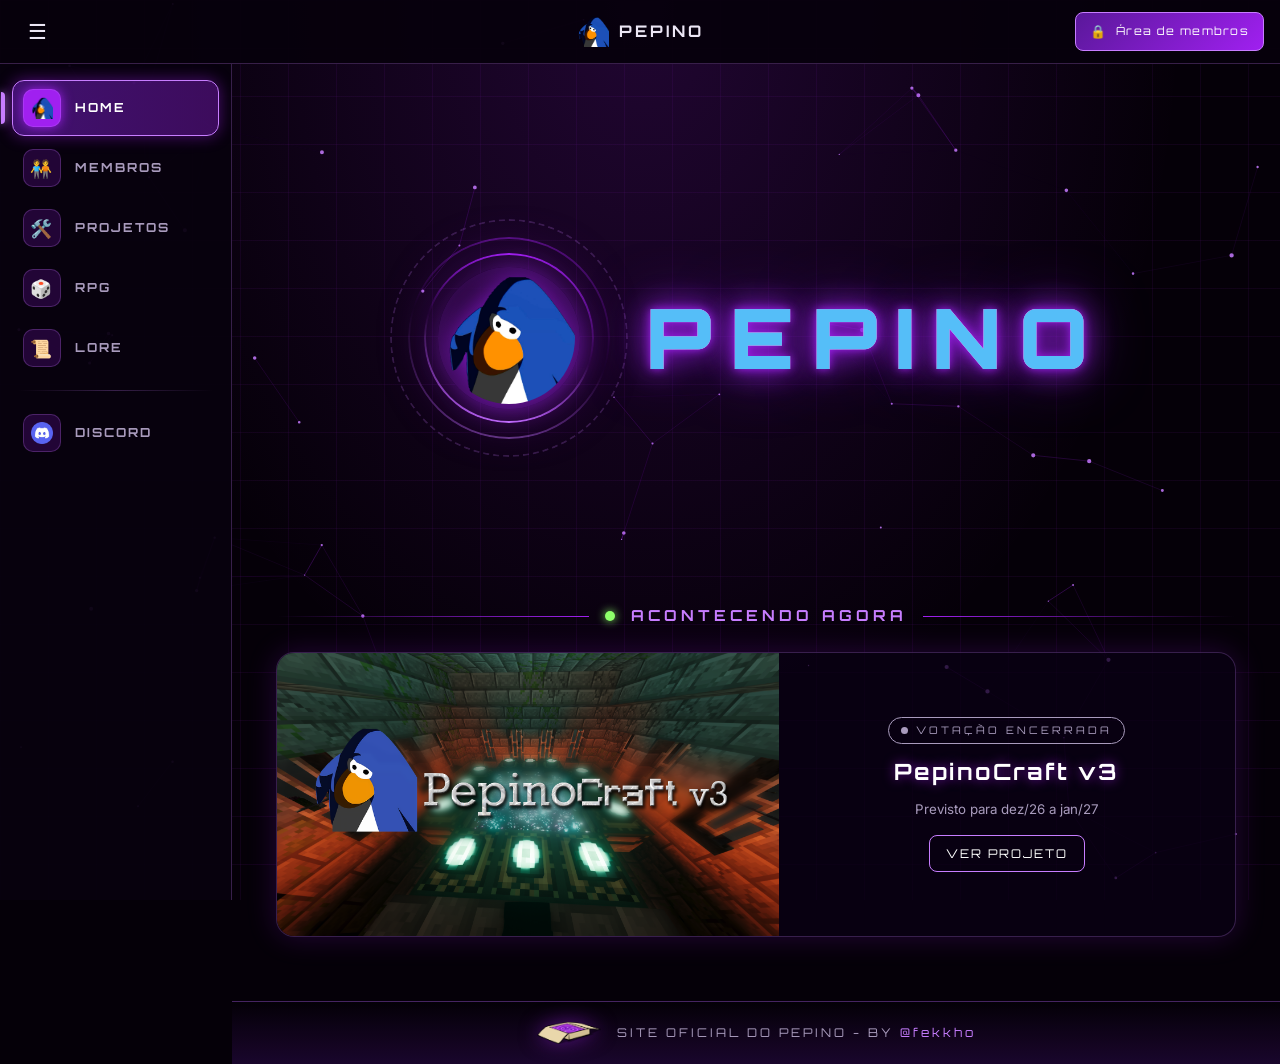
==== commit 18007222: "0.1.2 Otimização geral do site, estava usando muita GPU, agora foi reduzido drasticamente( os efeito" ====
--- a/index.html
+++ b/index.html
@@ -46,6 +46,7 @@
       -webkit-mask-composite: xor;
       mask-composite: exclude;
       animation: girar 6s linear infinite;
+      will-change: transform; /* gira "pronto", sem redesenhar o brilho a cada quadro */
       filter: drop-shadow(0 0 10px var(--roxo));
     }
     .anel.dois { inset: -16px; opacity: 0.45; animation-duration: 10s; animation-direction: reverse; }
--- a/style.css
+++ b/style.css
@@ -66,9 +66,7 @@
   align-items: center;
   gap: 16px;
   padding: 0 16px;
-  background: rgba(5, 0, 8, 0.75);
-  backdrop-filter: blur(10px);
-  -webkit-backdrop-filter: blur(10px);
+  background: rgba(7, 1, 12, 0.94); /* sem desfoque: pesava na placa de vídeo */
   border-bottom: 1px solid var(--borda);
 }
 
@@ -141,9 +139,7 @@
   gap: 4px;
   overflow-y: auto;
   overflow-x: hidden;
-  background: rgba(8, 2, 14, 0.85);
-  backdrop-filter: blur(10px);
-  -webkit-backdrop-filter: blur(10px);
+  background: rgba(8, 2, 14, 0.95);
   border-right: 1px solid var(--borda);
   transition: width 0.3s, transform 0.3s;
 }
@@ -283,12 +279,11 @@
 }
 
 .cartao {
-  background: rgba(13, 4, 22, 0.75);
+  background: rgba(13, 4, 22, 0.85); /* sem desfoque: pesava na placa de vídeo */
   border: 1px solid var(--borda);
   border-radius: 14px;
   padding: 24px;
   margin-bottom: 20px;
-  backdrop-filter: blur(4px);
   transition: border-color 0.3s, box-shadow 0.3s, transform 0.3s;
 }
 .cartao:hover { border-color: var(--roxo-claro); box-shadow: 0 0 24px rgba(160, 32, 240, 0.25); }
